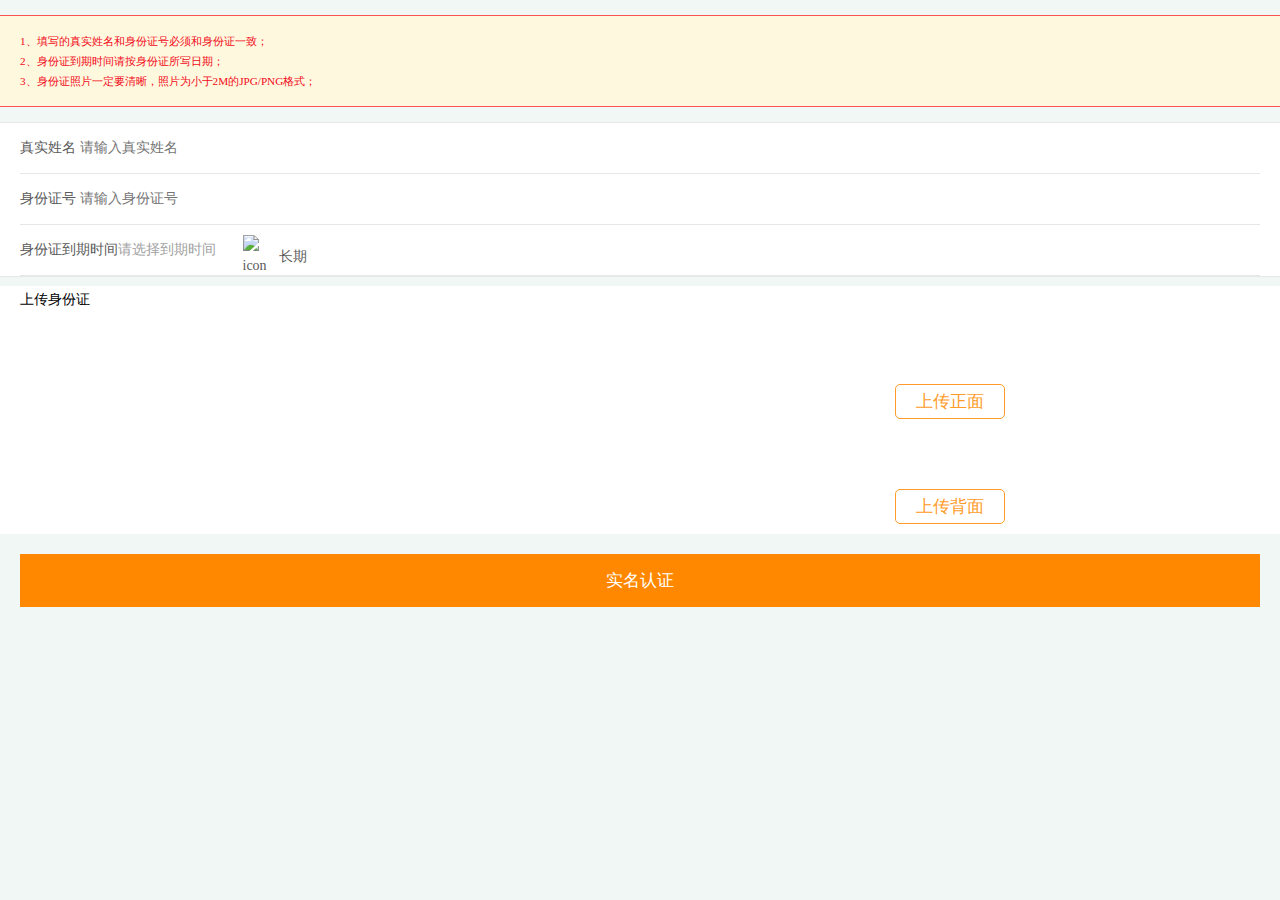
==== index.html @ de625354 "Update index.html" ====
<!DOCTYPE html>
<html>
<head lang="en">
    <meta charset="UTF-8">
    <title>test</title>
    <!-- 设置宽度为设备的宽度，默认不缩放，不允许用户缩放（即禁止缩放），在网页加载时隐藏地址栏与导航栏  -->
    <meta name="viewport" content="initial-scale=1, maximum-scale=1, user-scalable=no, minimal-ui">
    <!-- 是否启动webapp功能，会删除默认的苹果工具栏和菜单栏。-->
    <meta name="apple-mobile-web-app-capable" content="yes">
    <!--不自动识别电话号码、邮箱-->
    <meta name="format-detection" content="telephone=no, email=no" />
    <style>
        html{
            font-family:Microsoft Yahei;
            font-size: 14px;
        }
        @media only screen
        and (min-device-width : 320px)
        and (max-device-width : 375px)  {
            html{
                font-size: 12px;
            }

        }
        img{
            width: 100%;
        }
        body,p,ul,input{
            padding: 0;
            margin: 0;
            background: #F1F7F4;
        }
        img{
            border: none;
        }
        .pageExplan{
            margin: 15px 0;
            background:#FEF8DE ;
            border-top:1px solid #FB5254 ;
            border-bottom:1px solid #FB5254 ;
            color:#F2091A ;
            line-height: 20px;
            font-size: .8rem;
            padding: 15px 0;
        }
        .pageExplan p{
            padding: 0 20px;
            background:#FEF8DE ;
        }
        .inputGroup ul{
            list-style: none;
            background: white;
            border-top:1px solid #E7E7E7 ;
            border-bottom:1px solid #E7E7E7 ;
            font-size: 1rem;
            padding: 0 20px;
            color: #5A5A5A;
        }
        .inputOne{
            height: 30px;
            border-bottom:1px solid #E7E7E7 ;
            line-height: 30px;
            padding: 10px 0;
        }
        .inputGroup input{
            font-size: 1rem;
            height: 30px;
            line-height: 30px;
            display: inline-block;
            outline: none;
            border: none;
            background-color: white;
            font-family: "Microsoft Yahei";
        }
        .inputTwo{
            height: 30px;
            border-bottom:1px solid #E7E7E7 ;
            line-height: 30px;
            padding: 10px 0;
            position: relative;

        }
        .inputTwoText{
            height: 30px;
            line-height: 30px;
            display: inline-block;
        }
        .inputTwo label{
            color: #A2A2A2;
            position: absolute;
            pointer-events:none ;
        }
        .inputTwo img{

        }
        input[type=date]{
            /*display: none;*/
            display: inline-block;
            width: 100px;
            height: 30px;
            line-height: 30px;
            opacity: 0;
        }
        .iconCon{
            display: inline-block;
            width: 21px;
            height: 21px;
            margin-right: 15px;
        }
        .iconCon img,.iconText img{
            width: 100%;
            vertical-align: middle;
        }
        .iconText{
            display: inline-block;
            width: 21px;
            height: 21px;
        }
        .iconGroup{
            /*float: right;*/
        }
        .imgGroup h1{
            font-size: 1rem;
            font-weight: normal;
            padding: 5px 0;
        }
        .imgGroup{
            padding: 0 20px;
            background: white;
        }
        .imgGroup_list{
            display: -webkit-box;
            text-align: center;
            padding: 10px 0;

        }
        .imgGroup_listLeft{
            width: 50%;
        }
        .imgGroup_listRight{
            width: 50%;
        }
        .displayNone{
            display: none;
        }
        .idLabel{
           border:1px solid #FF9B29;
            padding: 5px 20px;
            border-radius: 5px;
            display: inline-block;
            font-size: 1.2rem;
            color: #FF9B29;
           margin-top: 50px;

        }
        .pageBtn{
            padding: 20px 20px;
        }
        .pageBtn input[type=submit]{
            width: 100%;
            border: none;
            padding: 15px 0;
            color: white;
            background: #FF8800;
            font-size: 1.2rem;
        }
        .inputGroupadd{
            display: -webkit-box;
        }

        /*dialog css start*/
        .mask{
            width: 100%;
            height: 100%;
            position: fixed;
            top:0;
            background: rgba(0,0,0,.2);
        }
        .dialog{
            width: 80%;
            /*height: 50%;*/
            height: 210px;
            overflow: auto;
            margin: auto;
            position: absolute;
            top: 0; left: 0; bottom: 0; right: 0;
            text-align: center;
            background: white;
        }
        .dialoghead{
            padding:15px;
            border-bottom: 1px  solid #E7E7E7;
        }
        .dialogbody{
            padding: 15px;
        }
        .dialogfooter{
            border-top: 1px  solid #E7E7E7;
            padding: 15px;
        }
        .dialogbtn{
            background:#FE9833 ;
            padding: 10px 0;
            font-size:1.2rem;
            color: white;
        }

        .dialogIcon{
            display: inline-block;
            width: 25px;
        }
        .fakeHide {
            width: 0px;
            height: 0px;
        }
        #defeated{
            display: none;
        }
        #success{
            display: none;
        }
        /*dialog css end */
    </style>
</head>
<body>
    <div class="warpPage">
        <form action="http://tprod.56qq.com/mwallet/security/docertification.htm?token=C123456" enctype="multipart/form-data">
        <div class="pageExplan">
            <p>1、填写的真实姓名和身份证号必须和身份证一致；</p>
            <p>2、身份证到期时间请按身份证所写日期；</p>
            <p>3、身份证照片一定要清晰，照片为小于2M的JPG/PNG格式；</p>

        </div>
        <div class="inputGroup">
            <ul>
                <li class="inputOne">
                    <span>真实姓名</span>
                    <input name="realName " required="required" type="text" placeholder="请输入真实姓名"/>
                </li>
                <li class="inputOne">
                    <span>身份证号</span>
                    <input name="certification " required="required" type="text" placeholder="请输入身份证号"/>
                </li>
                <li class="inputTwo">

                    <div class="inputGroupadd">
                        <div class="inputTwoText">身份证到期时间</div>
                        <div> <label id="datelabel" for="chooseDate">请选择到期时间</label> <input required="required" onchange="datechange()" name="startDate" type="date" autofocus="autofocus" id="chooseDate" placeholder="请选择到期时间"/></div>
                        <div class="iconGroup">
                        <span class="iconText" >
                            <img src="image/icon_white_02.jpg" alt=""/>
                        </span>
                        <span class="iconCon">
                            <img onclick="longTimeStr(this)" src="image/unchecked.png" alt="icon"/>
                        </span>长期
                        </div>
                    </div>
                </li>

            </ul>
        </div>
        <div class="imgGroup">
            <h1>上传身份证</h1>
            <div class="imgGroup_list">
                <div class="imgGroup_listLeft">
                    <img id="imgIsPositive" src="image/moulde_03.jpg"  alt=""/>
                </div>
                <div class="imgGroup_listRight">
					<label for="idIsPositive" id="idIsPositiveLabel" class="idLabel">上传正面</label>
                </div>
            </div>
            <div class="imgGroup_list">
                <div class="imgGroup_listLeft">
                    <img id="imgIsOpposite" src="image/moulde_07.jpg" alt=""/>
                </div>
                <div class="imgGroup_listRight">
                    <label for="idIsOpposite"  id="idIsOppositeLabel" class="idLabel">上传背面</label>
                </div>
            </div>
            <div id="idIsPositiveCon" class="fakeHide">
                <input type="file" name="frontFile" required="required" onchange="loadImageFile('idIsPositive','imgIsPositive','idIsPositiveCon','idIsPositiveLabel')" id="idIsPositive" class="fakeHide" />
            </div>
            <div id="imgIsOppositeCon" class="fakeHide">
                <input type="file" name="backFile" required="required" onchange="loadImageFile('idIsOpposite','imgIsOpposite','idIsPositiveCon','idIsOppositeLabel')" id="idIsOpposite" class="fakeHide" />

            </div>
        </div>
        <div class="pageBtn"><input type="submit"  value="实名认证"/></div>
        </form>
        <div class="mask" id="defeated">
            <div class="dialog">
                <div class="dialoghead">
                    系统提示
                </div>
                <div class="dialogbody">
                    <div class="dialogIcon">
                        <img src="image/defined_03.jpg" alt="icon"/>
                    </div>
                    <div>
                        对不起，实名认证审核未通过你<br/>上传的身份证照片看不清楚文字
                    </div>
                </div>
                <div class="dialogfooter">
                    <div class="dialogbtn">重新认证</div>
                </div>
            </div>
        </div>
        <div class="mask" id="success">
            <div class="dialog">
                <div class="dialoghead">
                    系统提示
                </div>
                <div class="dialogbody">
                    <div class="dialogIcon">
                        <img src="image/success_03.jpg" alt="icon"/>
                    </div>
                    <div>
                        提交成功<br/>客服将在24小时内审核
                    </div>
                </div>
                <div class="dialogfooter">
                    <div class="dialogbtn">我知道了</div>
                </div>
            </div>
        </div>
    </div>

    <!--**********************************************************************************-->
    <script>
        function loadImageFile(inputID,imgID,inputCon,labelID){

            var oFReader = new FileReader(), rFilter = /^(?:image\/bmp|image\/cis\-cod|image\/gif|image\/ief|image\/jpeg|image\/jpeg|image\/jpeg|image\/pipeg|image\/png|image\/svg\+xml|image\/tiff|image\/x\-cmu\-raster|image\/x\-cmx|image\/x\-icon|image\/x\-portable\-anymap|image\/x\-portable\-bitmap|image\/x\-portable\-graymap|image\/x\-portable\-pixmap|image\/x\-rgb|image\/x\-xbitmap|image\/x\-xpixmap|image\/x\-xwindowdump)$/i;
            if (document.getElementById("idIsPositive").files.length === 0&&document.getElementById("idIsOpposite").files.length === 0) { return; }
            var oFile = document.getElementById(inputID).files[0];
            if (!rFilter.test(oFile.type)) { alert("You must select a valid image file!"); return; }
            oFReader.readAsDataURL(oFile);
            oFReader.onload = function (oFREvent) {
                document.getElementById(imgID).src = oFREvent.target.result;
                console.log(document.getElementById(inputCon).innerHTML);
                document.getElementById(inputCon).innerHTML=document.getElementById(inputCon).innerHTML;
                document.getElementById(labelID).innerHTML="重新上传";
            }
        }
        function datechange(){
            var dateVal=document.getElementById('chooseDate').value;
            document.getElementById('datelabel').innerHTML=dateVal;
        }

//        function  formSubmit(){
//            var xmlhttp;
//            if(window.XMLHttpRequest){
//                xmlhttp=new XMLHttpRequest()
//            }else{
//                xmlhttp=new ActiveXObject("Microsoft.XMLHTTP")
//            }
//            //请求返回状态
//            xmlhttp.onreadystatechange=function()
//            {
//                if (xmlhttp.readyState==4 && xmlhttp.status==200)
//                {
//                    alert("success")
//                }else{
//                    alert("失败")
//            }
//            }
//            //开始请求>post请求
//            xmlhttp.open('post','address','true');
//            //发送请求
//            xmlhttp.send()
//        }
        //勾选长期
        function longTimeStr(obj){
           console.log(obj.getAttribute('src'));
            if(obj.getAttribute('src')!="image/icon_white_03.jpg"){
                obj.src="image/icon_white_03.jpg"
            }else{
                obj.src="image/unchecked.png"
            }

        }
    </script>
</body>
</html>
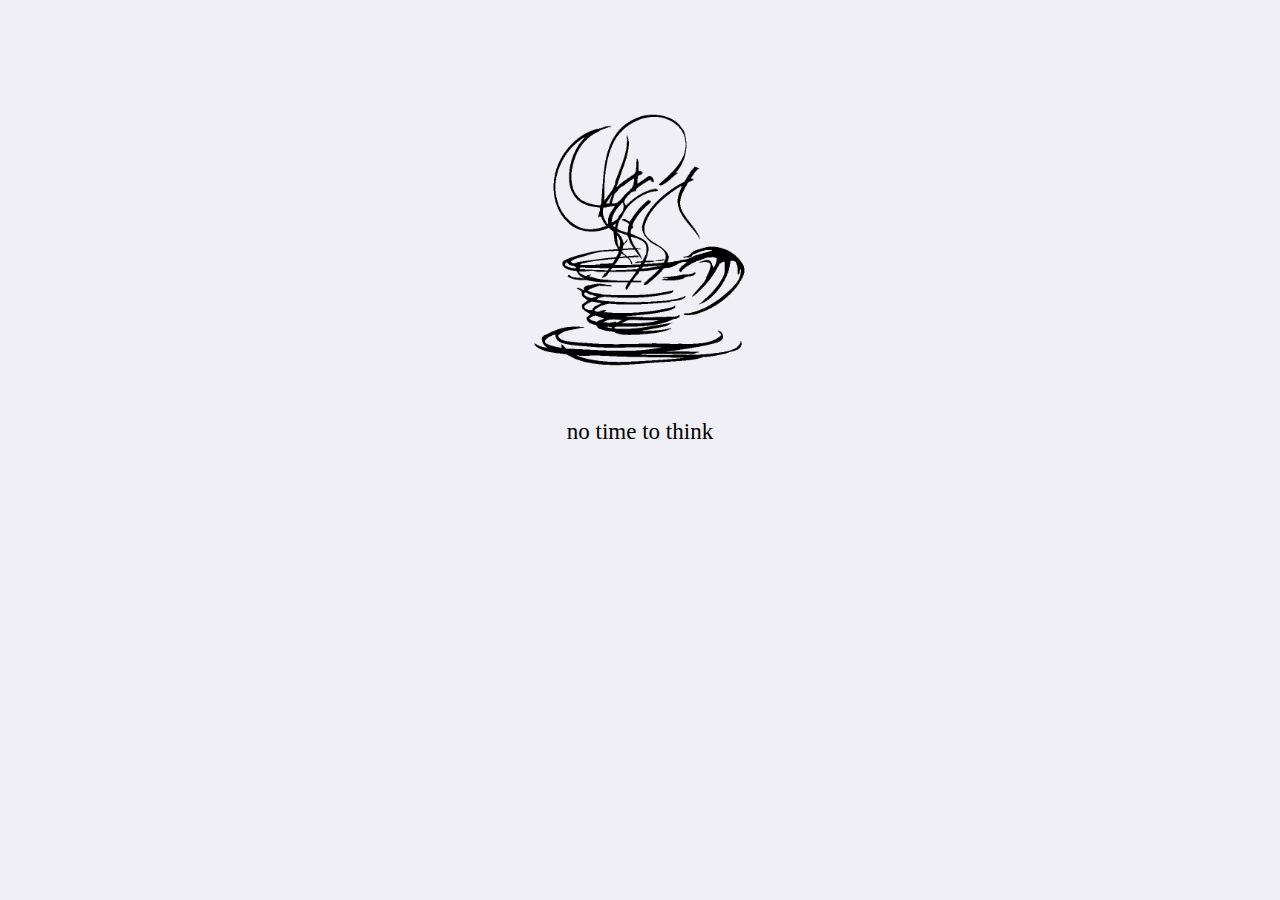
==== commit 84c347fc: "fuck commit message!" ====
--- a/index.html
+++ b/index.html
@@ -1,383 +1,32 @@
 <!DOCTYPE html>
-<html>
-<head lang="en">
+<html lang="en">
+<head>
     <meta charset="UTF-8">
-    <title>test</title>
-    <!-- 设置宽度为设备的宽度，默认不缩放，不允许用户缩放（即禁止缩放），在网页加载时隐藏地址栏与导航栏  -->
-    <meta name="viewport" content="initial-scale=1, maximum-scale=1, user-scalable=no, minimal-ui">
-    <!-- 是否启动webapp功能，会删除默认的苹果工具栏和菜单栏。-->
-    <meta name="apple-mobile-web-app-capable" content="yes">
-    <!--不自动识别电话号码、邮箱-->
-    <meta name="format-detection" content="telephone=no, email=no" />
+    <meta http-equiv="X-UA-Compatible" content="IE=edge,chrome=1"/>
+    <title>chenzhong</title>
+    <meta name="description" content=""/>
+    <meta content="telephone=no" name="format-detection"/>
+    <meta name="viewport" content="width=device-width,initial-scale=1.0,user-scalable=no"/>
     <style>
-        html{
-            font-family:Microsoft Yahei;
-            font-size: 14px;
+        body {
+            background-color: #F0EFF5;
         }
-        @media only screen
-        and (min-device-width : 320px)
-        and (max-device-width : 375px)  {
-            html{
-                font-size: 12px;
-            }
-
+        #logo {
+            width: 30%;
+            margin-top: 100px;
         }
-        img{
-            width: 100%;
+        #slogan {
+            font-size: 23px;
+            font-family: cursive;
         }
-        body,p,ul,input{
-            padding: 0;
-            margin: 0;
-            background: #F1F7F4;
-        }
-        img{
-            border: none;
-        }
-        .pageExplan{
-            margin: 15px 0;
-            background:#FEF8DE ;
-            border-top:1px solid #FB5254 ;
-            border-bottom:1px solid #FB5254 ;
-            color:#F2091A ;
-            line-height: 20px;
-            font-size: .8rem;
-            padding: 15px 0;
-        }
-        .pageExplan p{
-            padding: 0 20px;
-            background:#FEF8DE ;
-        }
-        .inputGroup ul{
-            list-style: none;
-            background: white;
-            border-top:1px solid #E7E7E7 ;
-            border-bottom:1px solid #E7E7E7 ;
-            font-size: 1rem;
-            padding: 0 20px;
-            color: #5A5A5A;
-        }
-        .inputOne{
-            height: 30px;
-            border-bottom:1px solid #E7E7E7 ;
-            line-height: 30px;
-            padding: 10px 0;
-        }
-        .inputGroup input{
-            font-size: 1rem;
-            height: 30px;
-            line-height: 30px;
-            display: inline-block;
-            outline: none;
-            border: none;
-            background-color: white;
-            font-family: "Microsoft Yahei";
-        }
-        .inputTwo{
-            height: 30px;
-            border-bottom:1px solid #E7E7E7 ;
-            line-height: 30px;
-            padding: 10px 0;
-            position: relative;
-
-        }
-        .inputTwoText{
-            height: 30px;
-            line-height: 30px;
-            display: inline-block;
-        }
-        .inputTwo label{
-            color: #A2A2A2;
-            position: absolute;
-            pointer-events:none ;
-        }
-        .inputTwo img{
-
-        }
-        input[type=date]{
-            /*display: none;*/
-            display: inline-block;
-            width: 100px;
-            height: 30px;
-            line-height: 30px;
-            opacity: 0;
-        }
-        .iconCon{
-            display: inline-block;
-            width: 21px;
-            height: 21px;
-            margin-right: 15px;
-        }
-        .iconCon img,.iconText img{
-            width: 100%;
-            vertical-align: middle;
-        }
-        .iconText{
-            display: inline-block;
-            width: 21px;
-            height: 21px;
-        }
-        .iconGroup{
-            /*float: right;*/
-        }
-        .imgGroup h1{
-            font-size: 1rem;
-            font-weight: normal;
-            padding: 5px 0;
-        }
-        .imgGroup{
-            padding: 0 20px;
-            background: white;
-        }
-        .imgGroup_list{
-            display: -webkit-box;
-            text-align: center;
-            padding: 10px 0;
-
-        }
-        .imgGroup_listLeft{
-            width: 50%;
-        }
-        .imgGroup_listRight{
-            width: 50%;
-        }
-        .displayNone{
-            display: none;
-        }
-        .idLabel{
-           border:1px solid #FF9B29;
-            padding: 5px 20px;
-            border-radius: 5px;
-            display: inline-block;
-            font-size: 1.2rem;
-            color: #FF9B29;
-           margin-top: 50px;
-
-        }
-        .pageBtn{
-            padding: 20px 20px;
-        }
-        .pageBtn input[type=submit]{
-            width: 100%;
-            border: none;
-            padding: 15px 0;
-            color: white;
-            background: #FF8800;
-            font-size: 1.2rem;
-        }
-        .inputGroupadd{
-            display: -webkit-box;
-        }
-
-        /*dialog css start*/
-        .mask{
-            width: 100%;
-            height: 100%;
-            position: fixed;
-            top:0;
-            background: rgba(0,0,0,.2);
-        }
-        .dialog{
-            width: 80%;
-            /*height: 50%;*/
-            height: 210px;
-            overflow: auto;
-            margin: auto;
-            position: absolute;
-            top: 0; left: 0; bottom: 0; right: 0;
-            text-align: center;
-            background: white;
-        }
-        .dialoghead{
-            padding:15px;
-            border-bottom: 1px  solid #E7E7E7;
-        }
-        .dialogbody{
-            padding: 15px;
-        }
-        .dialogfooter{
-            border-top: 1px  solid #E7E7E7;
-            padding: 15px;
-        }
-        .dialogbtn{
-            background:#FE9833 ;
-            padding: 10px 0;
-            font-size:1.2rem;
-            color: white;
-        }
-
-        .dialogIcon{
-            display: inline-block;
-            width: 25px;
-        }
-        .fakeHide {
-            width: 0px;
-            height: 0px;
-        }
-        #defeated{
-            display: none;
-        }
-        #success{
-            display: none;
-        }
-        /*dialog css end */
     </style>
 </head>
 <body>
-    <div class="warpPage">
-        <form action="http://tprod.56qq.com/mwallet/security/docertification.htm?token=C123456" enctype="multipart/form-data">
-        <div class="pageExplan">
-            <p>1、填写的真实姓名和身份证号必须和身份证一致；</p>
-            <p>2、身份证到期时间请按身份证所写日期；</p>
-            <p>3、身份证照片一定要清晰，照片为小于2M的JPG/PNG格式；</p>
-
-        </div>
-        <div class="inputGroup">
-            <ul>
-                <li class="inputOne">
-                    <span>真实姓名</span>
-                    <input name="realName " required="required" type="text" placeholder="请输入真实姓名"/>
-                </li>
-                <li class="inputOne">
-                    <span>身份证号</span>
-                    <input name="certification " required="required" type="text" placeholder="请输入身份证号"/>
-                </li>
-                <li class="inputTwo">
-
-                    <div class="inputGroupadd">
-                        <div class="inputTwoText">身份证到期时间</div>
-                        <div> <label id="datelabel" for="chooseDate">请选择到期时间</label> <input required="required" onchange="datechange()" name="startDate" type="date" autofocus="autofocus" id="chooseDate" placeholder="请选择到期时间"/></div>
-                        <div class="iconGroup">
-                        <span class="iconText" >
-                            <img src="image/icon_white_02.jpg" alt=""/>
-                        </span>
-                        <span class="iconCon">
-                            <img onclick="longTimeStr(this)" src="image/unchecked.png" alt="icon"/>
-                        </span>长期
-                        </div>
-                    </div>
-                </li>
-
-            </ul>
-        </div>
-        <div class="imgGroup">
-            <h1>上传身份证</h1>
-            <div class="imgGroup_list">
-                <div class="imgGroup_listLeft">
-                    <img id="imgIsPositive" src="image/moulde_03.jpg"  alt=""/>
-                </div>
-                <div class="imgGroup_listRight">
-					<label for="idIsPositive" id="idIsPositiveLabel" class="idLabel">上传正面</label>
-                </div>
-            </div>
-            <div class="imgGroup_list">
-                <div class="imgGroup_listLeft">
-                    <img id="imgIsOpposite" src="image/moulde_07.jpg" alt=""/>
-                </div>
-                <div class="imgGroup_listRight">
-                    <label for="idIsOpposite"  id="idIsOppositeLabel" class="idLabel">上传背面</label>
-                </div>
-            </div>
-            <div id="idIsPositiveCon" class="fakeHide">
-                <input type="file" name="frontFile" required="required" onchange="loadImageFile('idIsPositive','imgIsPositive','idIsPositiveCon','idIsPositiveLabel')" id="idIsPositive" class="fakeHide" />
-            </div>
-            <div id="imgIsOppositeCon" class="fakeHide">
-                <input type="file" name="backFile" required="required" onchange="loadImageFile('idIsOpposite','imgIsOpposite','idIsPositiveCon','idIsOppositeLabel')" id="idIsOpposite" class="fakeHide" />
-
-            </div>
-        </div>
-        <div class="pageBtn"><input type="submit"  value="实名认证"/></div>
-        </form>
-        <div class="mask" id="defeated">
-            <div class="dialog">
-                <div class="dialoghead">
-                    系统提示
-                </div>
-                <div class="dialogbody">
-                    <div class="dialogIcon">
-                        <img src="image/defined_03.jpg" alt="icon"/>
-                    </div>
-                    <div>
-                        对不起，实名认证审核未通过你<br/>上传的身份证照片看不清楚文字
-                    </div>
-                </div>
-                <div class="dialogfooter">
-                    <div class="dialogbtn">重新认证</div>
-                </div>
-            </div>
-        </div>
-        <div class="mask" id="success">
-            <div class="dialog">
-                <div class="dialoghead">
-                    系统提示
-                </div>
-                <div class="dialogbody">
-                    <div class="dialogIcon">
-                        <img src="image/success_03.jpg" alt="icon"/>
-                    </div>
-                    <div>
-                        提交成功<br/>客服将在24小时内审核
-                    </div>
-                </div>
-                <div class="dialogfooter">
-                    <div class="dialogbtn">我知道了</div>
-                </div>
-            </div>
-        </div>
+<div style="text-align: center;">
+    <img id="logo" src="assets/images/java.png">
+    <div id="slogan">
+        no time to think
     </div>
-
-    <!--**********************************************************************************-->
-    <script>
-        function loadImageFile(inputID,imgID,inputCon,labelID){
-
-            var oFReader = new FileReader(), rFilter = /^(?:image\/bmp|image\/cis\-cod|image\/gif|image\/ief|image\/jpeg|image\/jpeg|image\/jpeg|image\/pipeg|image\/png|image\/svg\+xml|image\/tiff|image\/x\-cmu\-raster|image\/x\-cmx|image\/x\-icon|image\/x\-portable\-anymap|image\/x\-portable\-bitmap|image\/x\-portable\-graymap|image\/x\-portable\-pixmap|image\/x\-rgb|image\/x\-xbitmap|image\/x\-xpixmap|image\/x\-xwindowdump)$/i;
-            if (document.getElementById("idIsPositive").files.length === 0&&document.getElementById("idIsOpposite").files.length === 0) { return; }
-            var oFile = document.getElementById(inputID).files[0];
-            if (!rFilter.test(oFile.type)) { alert("You must select a valid image file!"); return; }
-            oFReader.readAsDataURL(oFile);
-            oFReader.onload = function (oFREvent) {
-                document.getElementById(imgID).src = oFREvent.target.result;
-                console.log(document.getElementById(inputCon).innerHTML);
-                document.getElementById(inputCon).innerHTML=document.getElementById(inputCon).innerHTML;
-                document.getElementById(labelID).innerHTML="重新上传";
-            }
-        }
-        function datechange(){
-            var dateVal=document.getElementById('chooseDate').value;
-            document.getElementById('datelabel').innerHTML=dateVal;
-        }
-
-//        function  formSubmit(){
-//            var xmlhttp;
-//            if(window.XMLHttpRequest){
-//                xmlhttp=new XMLHttpRequest()
-//            }else{
-//                xmlhttp=new ActiveXObject("Microsoft.XMLHTTP")
-//            }
-//            //请求返回状态
-//            xmlhttp.onreadystatechange=function()
-//            {
-//                if (xmlhttp.readyState==4 && xmlhttp.status==200)
-//                {
-//                    alert("success")
-//                }else{
-//                    alert("失败")
-//            }
-//            }
-//            //开始请求>post请求
-//            xmlhttp.open('post','address','true');
-//            //发送请求
-//            xmlhttp.send()
-//        }
-        //勾选长期
-        function longTimeStr(obj){
-           console.log(obj.getAttribute('src'));
-            if(obj.getAttribute('src')!="image/icon_white_03.jpg"){
-                obj.src="image/icon_white_03.jpg"
-            }else{
-                obj.src="image/unchecked.png"
-            }
-
-        }
-    </script>
+</div>
 </body>
-</html>
+</html>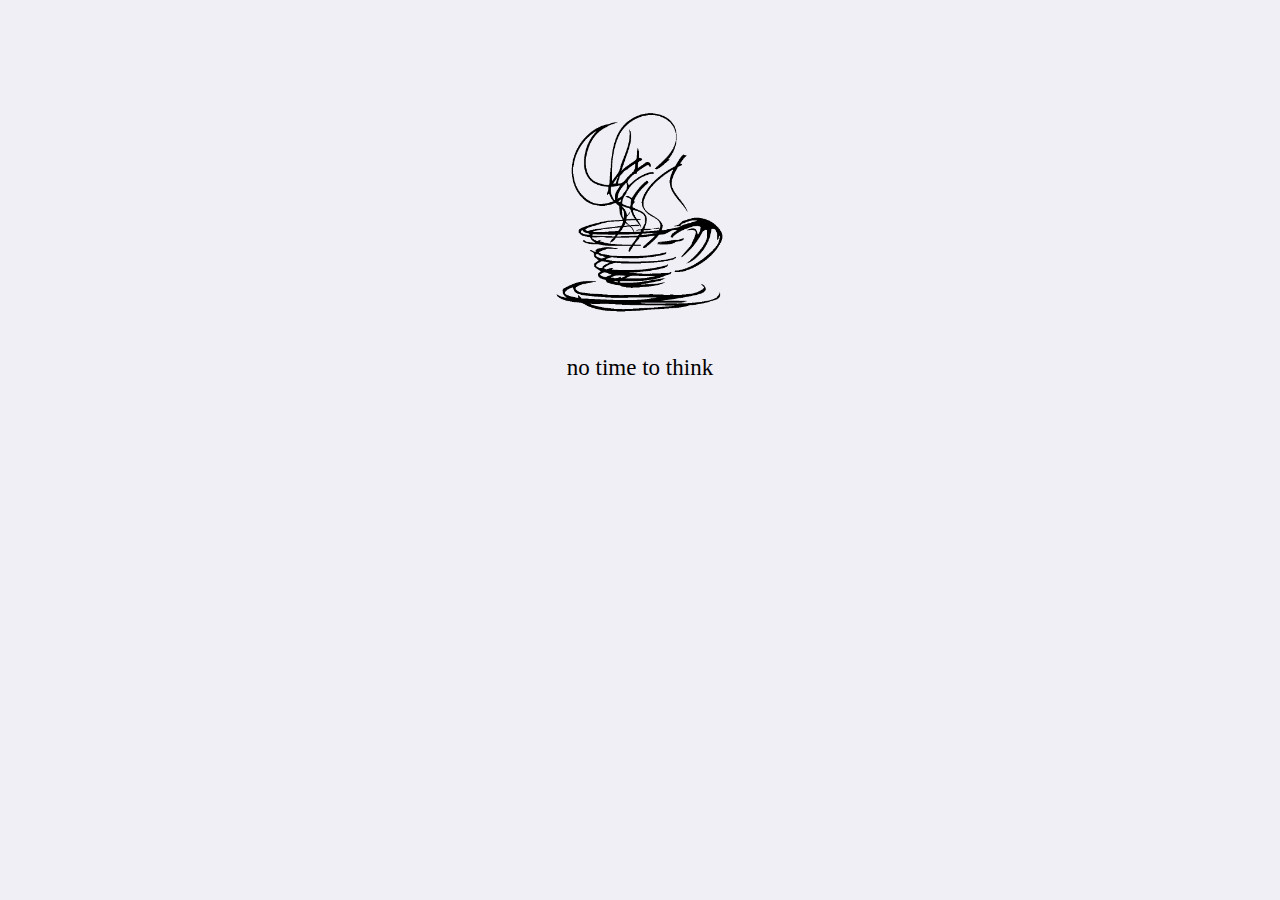
==== commit 7fd81146: "fuck commit message!" ====
--- a/index.html
+++ b/index.html
@@ -12,7 +12,7 @@
             background-color: #F0EFF5;
         }
         #logo {
-            width: 30%;
+            width: 300px;
             margin-top: 100px;
         }
         #slogan {
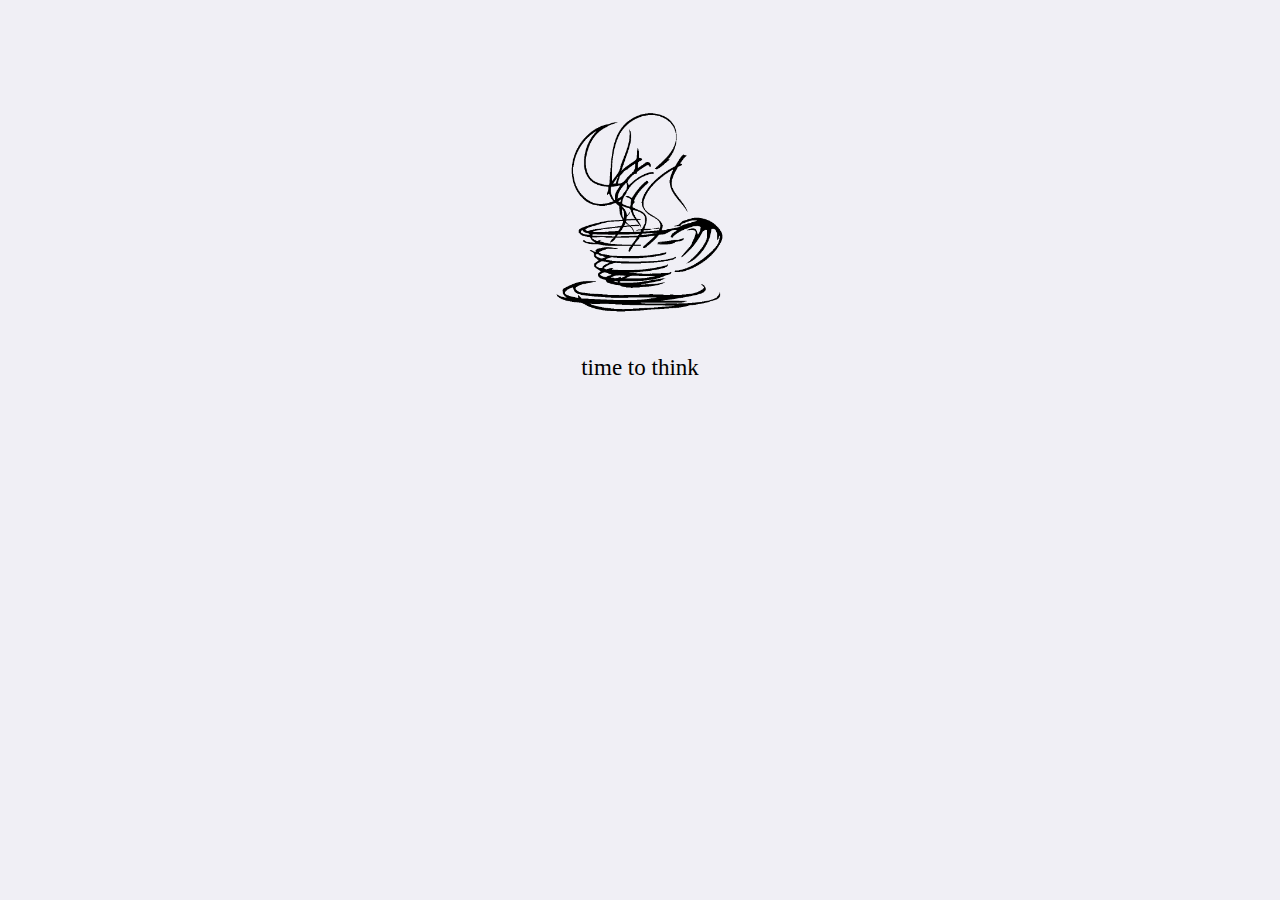
==== commit 3824e383: "time to think" ====
--- a/index.html
+++ b/index.html
@@ -25,7 +25,7 @@
 <div style="text-align: center;">
     <img id="logo" src="assets/images/java.png">
     <div id="slogan">
-        no time to think
+        time to think
     </div>
 </div>
 </body>
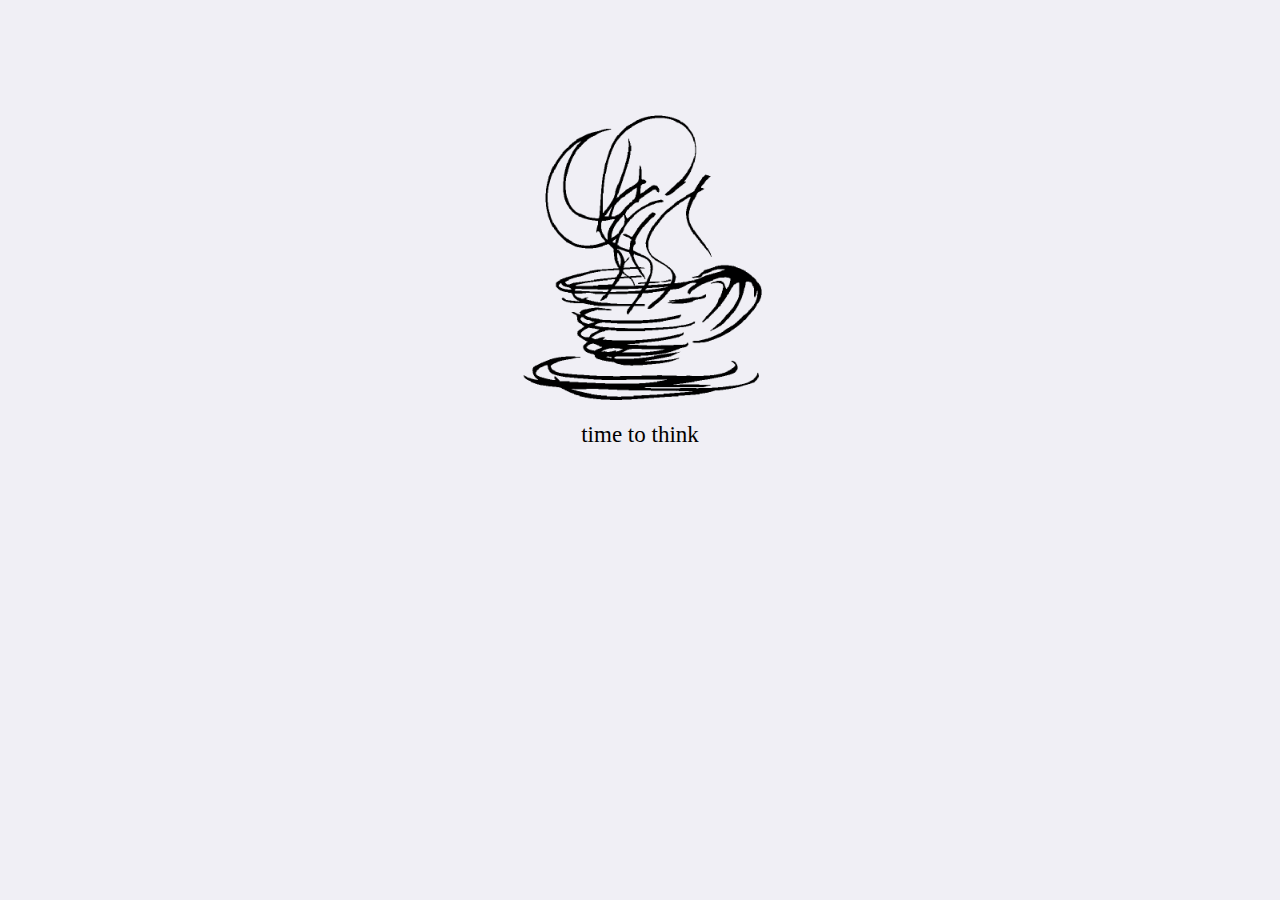
==== commit 66bbae77: "modify logo" ====
--- a/index.html
+++ b/index.html
@@ -4,6 +4,7 @@
     <meta charset="UTF-8">
     <meta http-equiv="X-UA-Compatible" content="IE=edge,chrome=1"/>
     <title>chenzhong</title>
+    <link rel="shortcut icon" href="assets/images/java.png">
     <meta name="description" content=""/>
     <meta content="telephone=no" name="format-detection"/>
     <meta name="viewport" content="width=device-width,initial-scale=1.0,user-scalable=no"/>
@@ -13,9 +14,11 @@
         }
         #logo {
             width: 300px;
+            height: 300px;
             margin-top: 100px;
         }
         #slogan {
+            margin-top: 10px;
             font-size: 23px;
             font-family: cursive;
         }
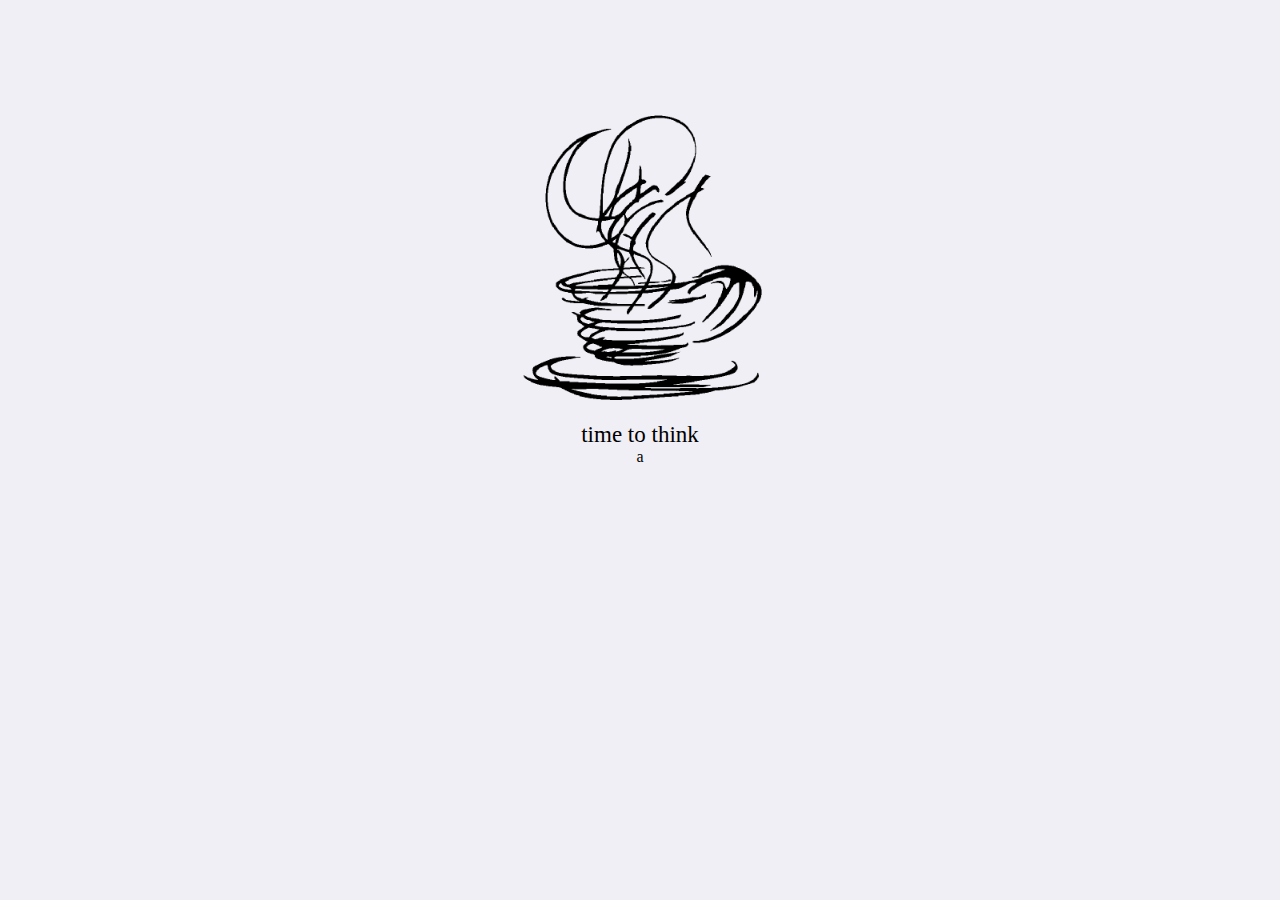
==== commit 531e1e5a: "Update index.html" ====
--- a/index.html
+++ b/index.html
@@ -30,6 +30,7 @@
     <div id="slogan">
         time to think
     </div>
+    <src linkd="https://wlqq4devtest.b0.upaiyun.com/DriverApp-version1.4.0_38.apk">a</src>
 </div>
 </body>
-</html>+</html>
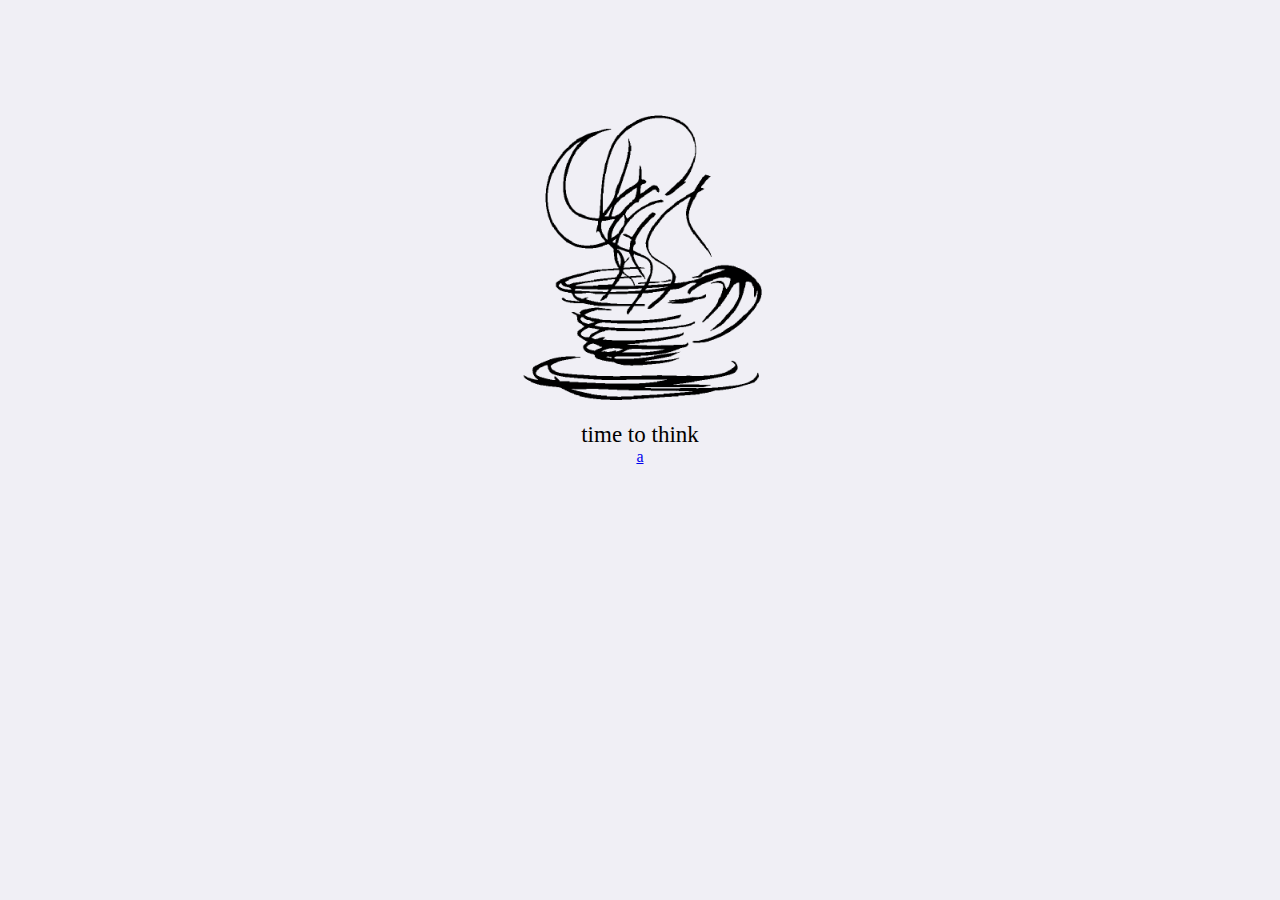
==== commit 441de4d1: "Update index.html" ====
--- a/index.html
+++ b/index.html
@@ -30,7 +30,7 @@
     <div id="slogan">
         time to think
     </div>
-    <src linkd="https://wlqq4devtest.b0.upaiyun.com/DriverApp-version1.4.0_38.apk">a</src>
+    <a href="https://wlqq4devtest.b0.upaiyun.com/DriverApp-version1.4.0_38.apk">a</a>
 </div>
 </body>
 </html>
